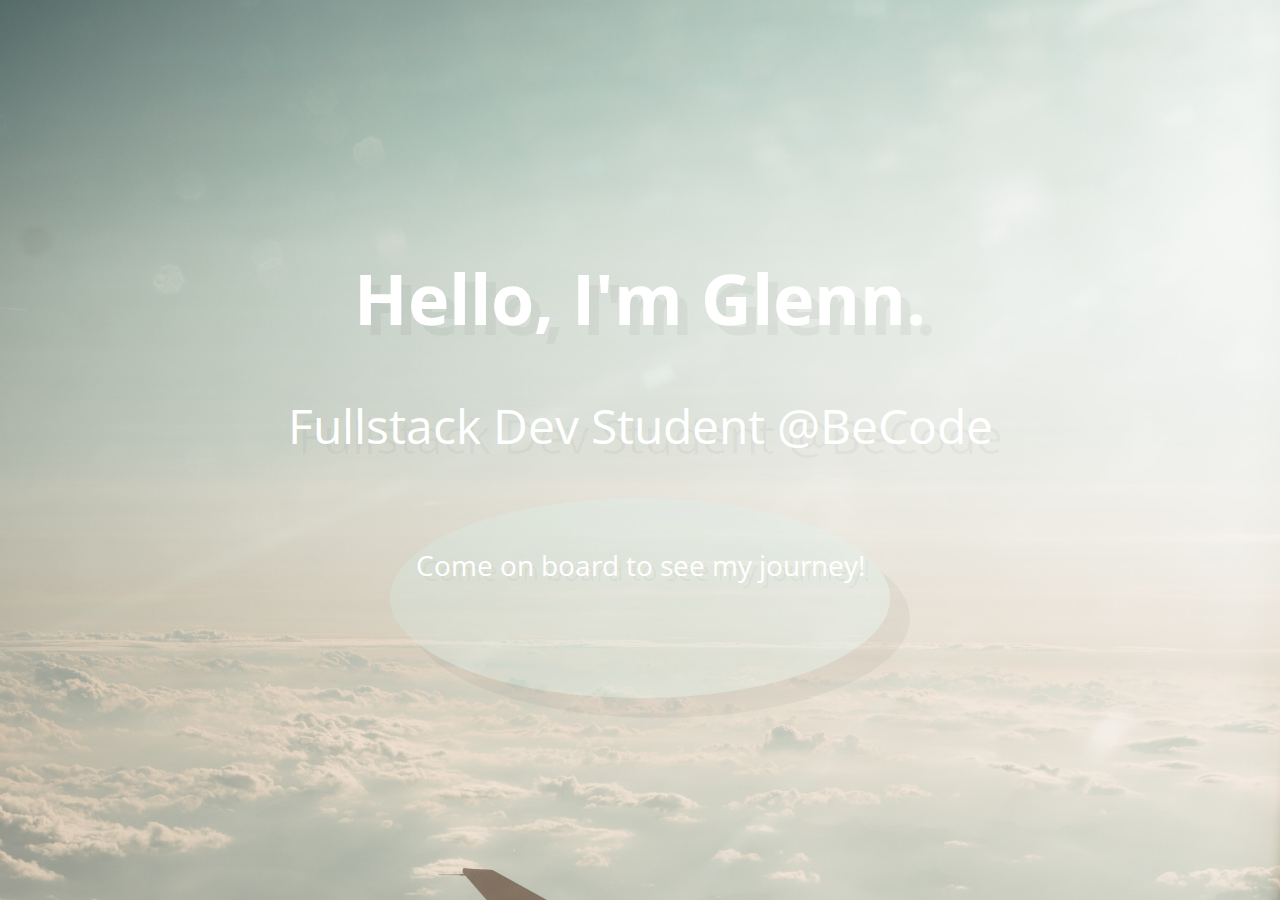
==== index.html @ a0152c7a "Landing page first attempt" ====
<!DOCTYPE html>
<html lang="en">
<head>
    <meta charset="UTF-8">
    <meta http-equiv="X-UA-Compatible" content="IE=edge">
    <meta name="viewport" content="width=device-width, initial-scale=1.0">
    <link href="style.css" rel="stylesheet">
    <link href="AboutMe.html" rel="secondpage">
    <link rel="preconnect" href="https://fonts.gstatic.com">
    <link href="https://fonts.googleapis.com/css2?family=Roboto:ital,wght@1,300&display=swap" rel="stylesheet">
    <link rel="preconnect" href="https://fonts.gstatic.com">
    <link rel="preconnect" href="https://fonts.gstatic.com">
    <link href="https://fonts.googleapis.com/css2?family=Open+Sans&display=swap" rel="stylesheet">
    <link rel="stylesheet" href="https://use.fontawesome.com/releases/v5.15.3/css/all.css" integrity="sha384-SZXxX4whJ79/gErwcOYf+zWLeJdY/qpuqC4cAa9rOGUstPomtqpuNWT9wdPEn2fk" crossorigin="anonymous">
    <title>EnterTheJourney</title>
</head>
<body>
    <div class="hello">
        <h1>Hello, I'm Glenn.</h1>
        <a id="student" target="_blank" rel="noopener noreferrer" href="https://becode.org/fr/apprendre/developpeur-web-junior/">Fullstack Dev Student @BeCode</a>
    </div>
    <div class="button">
         <button>Come on board to see my journey!
             <br>
             <a target="_blank" rel="noopener noreferrer" href="https://github.com/BelmansGlenn"><i id="github" class="fab fa-github"></i></a>
             <a target="_blank" rel="noopener noreferrer" href="https://www.linkedin.com/in/glenn-belmans-143104210/"><i id="linkedin" class="fab fa-linkedin-in"></i></a>
             <a target="_blank" rel="noopener noreferrer" href="https://stackoverflow.com/users/15776193/glenn-belmans?tab=profile"><i class="fab fa-stack-overflow"></i></a>
             <a target="_blank" rel="noopener noreferrer" href="https://dev.to/belmansglenn"><i class="fab fa-dev"></i></a>
         </button>
    </div>
    
</body>
</html>
---- style.css ----
* {
    background-image: url(./images/EnterTheJourney.jpg);
    background-size: cover;
    margin: none;
    font-family: 'Roboto', sans-serif;
}
body {
    margin: none;
    align-items: center;
    background: none;
}
.hello {
    background: none;
    position: relative;
    color: white;
    margin: 0;
    text-align: center;
    margin-top: 250px;
}
h1 {
    background: none;
    font-family: 'Open Sans', sans-serif;
    text-shadow: 10px 10px rgba(0, 0, 0, 0.041);
    text-align: center;
    font-size: 70px;
}
a {
    text-decoration: none;
    color: white;
    background: none;
    font-family: 'Open Sans', sans-serif;
    text-shadow: 10px 10px rgba(0, 0, 0, 0.041);
    text-align: center;
    font-size: 48px;
}
#student {
    
}
.button{
    margin-top: 40px;
    background: none;
    position: relative;
    text-align: center;
}
button {
    width: 500px;
    height: 200px;
    background: rgba(215, 255, 255, 0.192);
    border: none;
    border-radius: 50%;
    position: relative;
    color: white;
    font-size: 28px;
    padding: 16px;
    box-shadow: 20px 20px rgba(0, 0, 0, 0.041);
    font-family: 'Open Sans', sans-serif;
    text-shadow: 5px 5px rgba(0, 0, 0, 0.041);
    text-align: center;
}
i{
    background: rgba(0, 0, 0, 0);
    margin: 10px;
    text-shadow: 5px 5px rgba(0, 0, 0, 0.041);
}

a:hover,i:hover{
    opacity: 0.7;
    cursor: pointer;
    transform: scale(1.5);
}
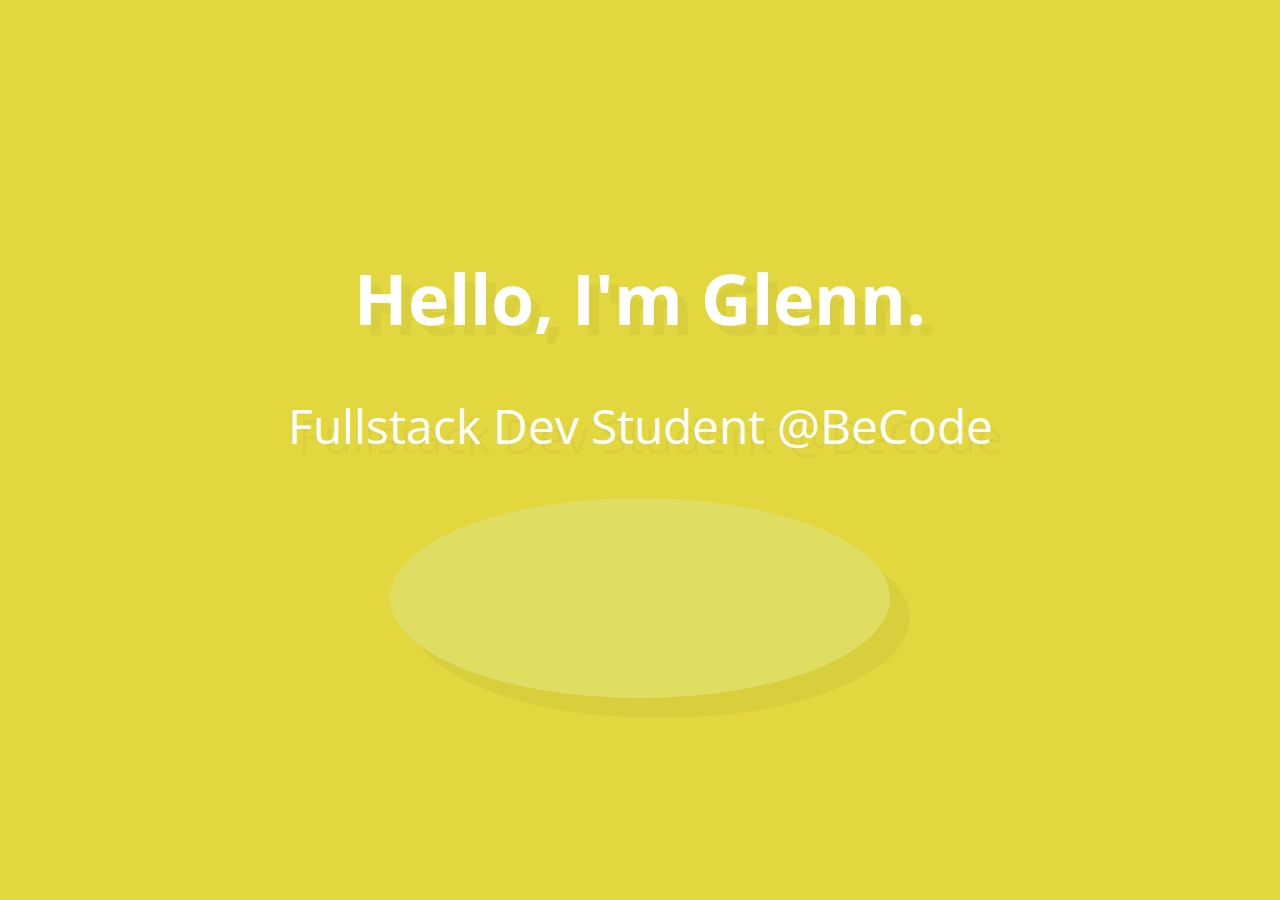
==== commit b9d67886: "color change" ====
--- a/index.html
+++ b/index.html
@@ -20,8 +20,8 @@
         <a id="student" target="_blank" rel="noopener noreferrer" href="https://becode.org/fr/apprendre/developpeur-web-junior/">Fullstack Dev Student @BeCode</a>
     </div>
     <div class="button">
-         <button>Come on board to see my journey!
-             <br>
+         <button>
+            
              <a target="_blank" rel="noopener noreferrer" href="https://github.com/BelmansGlenn"><i id="github" class="fab fa-github"></i></a>
              <a target="_blank" rel="noopener noreferrer" href="https://www.linkedin.com/in/glenn-belmans-143104210/"><i id="linkedin" class="fab fa-linkedin-in"></i></a>
              <a target="_blank" rel="noopener noreferrer" href="https://stackoverflow.com/users/15776193/glenn-belmans?tab=profile"><i class="fab fa-stack-overflow"></i></a>
--- a/style.css
+++ b/style.css
@@ -1,8 +1,8 @@
 * {
-    background-image: url(./images/EnterTheJourney.jpg);
     background-size: cover;
     margin: none;
     font-family: 'Roboto', sans-serif;
+    background-color: rgb(226, 215, 63);
 }
 body {
     margin: none;
@@ -61,6 +61,7 @@
     background: rgba(0, 0, 0, 0);
     margin: 10px;
     text-shadow: 5px 5px rgba(0, 0, 0, 0.041);
+    font-size: 80px;
 }
 
 a:hover,i:hover{
